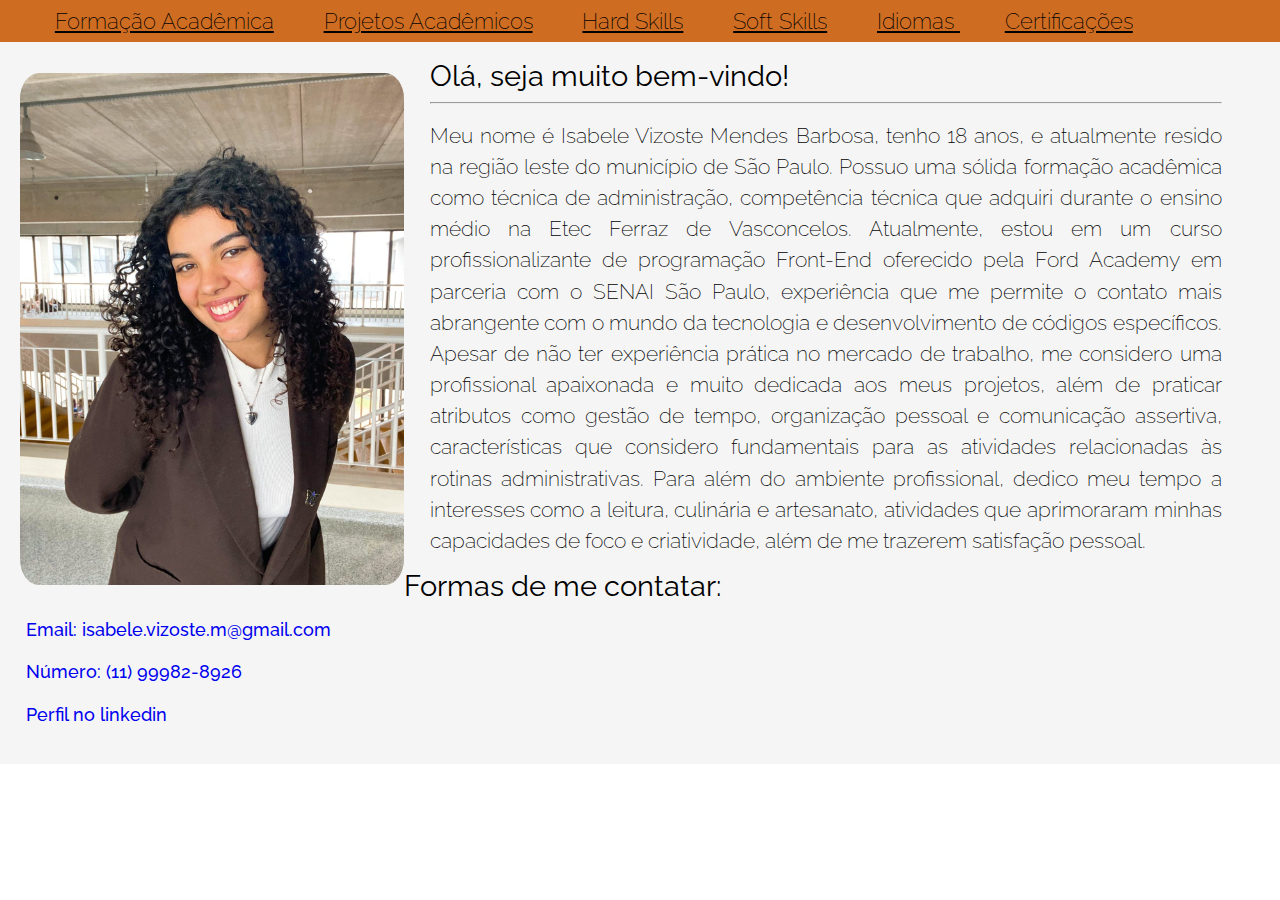
==== index.html @ c6ba898a "tentando publicar o site" ====
<!DOCTYPE html>
<html lang="pt-BR">
<head>
    <meta charset="UTF-8">
    <meta name="viewport" content="width=device-width, initial-scale=1.0">
    <title> Portifólio </title>
    <link rel="stylesheet" href=""> 
    <link rel="stylesheet" href="reset.css">
    <link rel="stylesheet" href="stylecurrículo.css">
   
</head>
<body>
    <header> 
        <nav id="navegacao-de-paginas">
            <a href="FormaçãoAcadêmica.html"> Formação Acadêmica</a>
            <a href="ProjetosAcadêmicos.html" > Projetos Acadêmicos</a>
            <a href="HardSkills.html" > Hard Skills</a>
            <a href="SoftSkills.html" > Soft Skills</a>
            <a href="Idiomas.html" > Idiomas </a>
            <a href="Certificações.html" > Certificações</a>
        </nav>
    </header>
    <main> 
        <img class="imagemPessoalPG" src="Foto de Bel.jpg" alt="Imagem de uma mulher branca de cabelos cacheados sorrindo para a câmera, a pessoa na imagem esta 
         vestindo um blazer marrom e uma camisa branca por baixo">

        <div class="paragrafodireito">
        <h3> Olá, seja muito bem-vindo!</h3>
        <hr>
        <p> 
            Meu nome é <strong>Isabele Vizoste Mendes Barbosa</strong>, tenho 18 anos, e atualmente resido na região leste do município de São Paulo. Possuo uma sólida formação acadêmica como <strong> técnica de administração,</strong> competência técnica que adquiri durante o ensino médio na Etec Ferraz de Vasconcelos. Atualmente, estou em um curso profissionalizante de programação Front-End oferecido pela <i>Ford Academy</i> em parceria com o SENAI São Paulo, experiência que me permite o contato mais abrangente com o mundo da tecnologia e desenvolvimento de códigos específicos. Apesar de não ter experiência prática no mercado de trabalho, me considero uma profissional apaixonada e muito dedicada aos meus projetos, além de praticar atributos como gestão de tempo, organização pessoal e comunicação assertiva, características que considero fundamentais para as atividades relacionadas às rotinas administrativas. Para além do ambiente profissional, dedico meu tempo a interesses como a leitura, culinária e artesanato, atividades que aprimoraram minhas capacidades de foco e criatividade, além de me trazerem satisfação pessoal. 
        </p>
    </div>
    <div class="tituloContato">
    <h3> Formas de me contatar:</h3>
    </div>
    <p>
        <div class="ancoraContatoPessoal">
        <p>
        <a href="mailto:isabele.vizoste.m@gmail.com"> Email: isabele.vizoste.m@gmail.com </a>
        </p>
        <p>
        <a href="tel:+5511999828926"; target="_blank"> Número: (11) 99982-8926 </a>
        </p>
        <p>
        <a href="https://br.linkedin.com/in/isabele-vizoste-15165a2a9"; target="_blank"> Perfil no linkedin</a>
        </p>
        </div>

    </main>
    
</body>
</html>
---- stylecurrículo.css ----
@import url('https://fonts.googleapis.com/css2?family=Raleway:ital,wght@0,100..900;1,100..900&display=swap'); 

body{ 
    margin: 0;
    padding: 0;
    font-size: 18px;
    font-family: "Raleway", sans-serif;
    font-weight: 200;} /*formatação de estilo do body*/
    
 header{background-color: #ce6c21;
        padding: 10px; } /*cabeçalho*/
    
h1 { text-align: center;
    font-size: 3rem;
    font-weight: 400;} /*formatação de título geral*/ 

h2 {font-weight: 600;}
    
#navegacao-de-paginas a { margin-left: 3.5vw; 
     color: black;
    font-size: 1.4rem;} /*links do cabeçalho geral*/  
            
 main { background-color: whitesmoke; 
        font-size: larger;
        padding: 20px;} /*parte principal da página*/ 
                
h3 { font-size: 1.8rem;
        font-weight: 400;} /*formatação geral do título h3*/

 p { line-height: 1.5;
     margin: 1rem 0; } /*formatação geral de parágrafo*/

img { width: 30vw;
    margin-top: .8vw;
    border-radius: 5%;
    float: left;} /*foto profissional da página inicial*/

.ancoraContatoPessoal a{
    text-decoration: none;
    margin-left: .5vw;
    font-size: 1.1rem;
    display: flex;
    flex-direction: column;
    margin-bottom: 0.5vw;
    font-weight: 500;}

div.paragrafodireito { 
    margin-left: 32vw;
    margin-right: 3vw;
    text-align: justify;
    font-size: 1.3rem;} /*parágrafo de apresentação página inicial*/

div.colunasFormacaoAcademica {
    column-count: 2; 
    column-gap: 2vw;
    column-rule: 20%;} /*divisão de colunas em formação acadêmica*/

.projetoPolitec img {
        width: 20%;
        margin-right: 2vw;
    } /*imagem de perfil politec na aba projetos acadêmicos */

.projetoPolitec p {
    text-align: justify;
    margin-left: 3vw;
    margin-right: 10vw;} /*parágrafo de explicação do politec na aba projetos acadêmicos */

table {
    width: 40vw;
    border-collapse: collapse;} /*tabela de líguas na aba de idiomas*/

th, td {
    border: .5vw solid #ddd;
    padding: 1VW;
    text-align: center;} /*formatação das linhas e colunas da tabela de idioma*/

.tituloContato h3{
    margin-left:.5vw;
}


article { 
    width: 30%;
    background-color: #B784B7;
    padding: 1rem ;} /*formatação de artigo na aba de certificações*/
    
article { width: 30%;} /*formatação de artigo na aba de certificações*/

article header{
    background-color: #AD88C6;} /*formatação do cabeçalho do artigo na aba de certificações*/

article p{
    background-color: #FFE6E6;
    margin-top: 0%;} /*formatação do parágrafo do artigo na aba de certificações*/

article h1 {
    font-size: 2rem;
    font-weight: bold;
    text-align: justify;
    margin-bottom: .5vw;} /*formatação do título do artigo na aba de certificações*/

    
 article h2{
     font-size: 1.5rem;
    font-weight: 600;
     text-align: justify;
     margin-bottom:.2vw} /*formatação do título do artigo na aba de certificações*/
        
 #tecnologia {display: flex;
    justify-content:space-evenly;
    text-align: justify;} /*formatação do id do artigo na aba de certificações, deixando em formato de artigos separados*/
            
#certificacoesCabecalho {
     background-color: #7469B6;}
                
 #certificacoesMain {
      background-color: #E1AFD1;
                }
                
.continueLendo { background-color: #E6B9DE;
  padding: .5rem 1rem;
  margin-top: 1rem;  
  border-radius: 8px;
 
}

.continueLendo a{
    color: #ffffff;
    text-decoration: none;
}
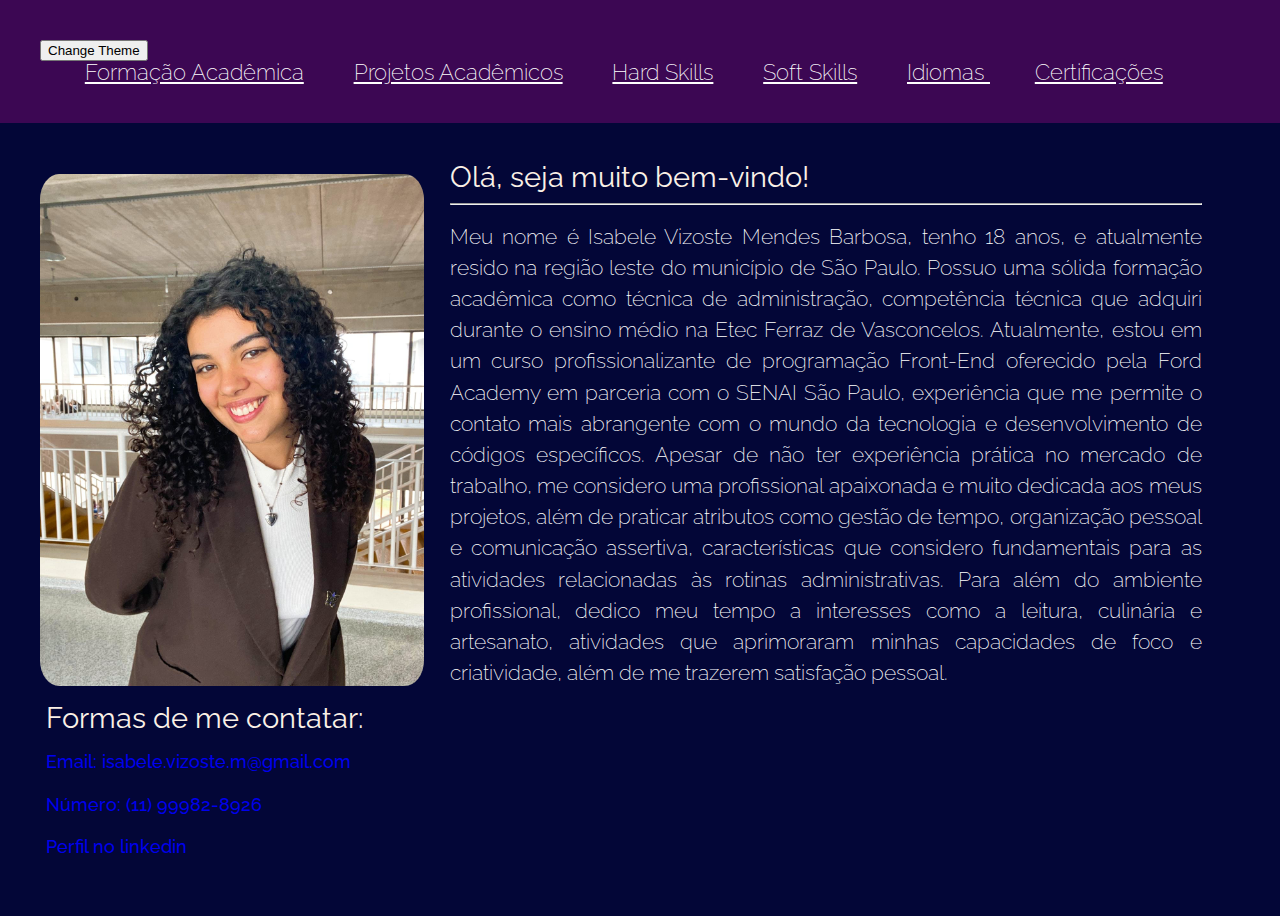
==== commit ef2af7db: "criando o primeiro js" ====
--- a/index.html
+++ b/index.html
@@ -1,5 +1,5 @@
 <!DOCTYPE html>
-<html lang="pt-BR">
+<html lang="pt-BR" data-tema="dark">
 <head>
     <meta charset="UTF-8">
     <meta name="viewport" content="width=device-width, initial-scale=1.0">
@@ -11,13 +11,15 @@
 </head>
 <body>
     <header> 
+        <button type="button" id="btChangeTheme"> Change Theme </button>
+
         <nav id="navegacao-de-paginas">
             <a href="FormaçãoAcadêmica.html"> Formação Acadêmica</a>
-            <a href="ProjetosAcadêmicos.html" > Projetos Acadêmicos</a>
-            <a href="HardSkills.html" > Hard Skills</a>
-            <a href="SoftSkills.html" > Soft Skills</a>
-            <a href="Idiomas.html" > Idiomas </a>
-            <a href="Certificações.html" > Certificações</a>
+            <a href="ProjetosAcadêmicos.html"> Projetos Acadêmicos</a>
+            <a href="HardSkills.html"> Hard Skills</a>
+            <a href="SoftSkills.html"> Soft Skills</a>
+            <a href="Idiomas.html"> Idiomas </a>
+            <a href="Certificações.html"> Certificações</a>
         </nav>
     </header>
     <main> 
@@ -48,6 +50,8 @@
         </div>
 
     </main>
-    
+
+    <script src="theme.js"></script>
 </body>
+
 </html>--- a/stylecurrículo.css
+++ b/stylecurrículo.css
@@ -1,43 +1,77 @@
 @import url('https://fonts.googleapis.com/css2?family=Raleway:ital,wght@0,100..900;1,100..900&display=swap'); 
+
+:root {
+    font-size: 16px;
+    scroll-behavior: smooth;
+    --padding-padrao-seccao: 40px;}
+
+[data-tema="light"] {
+    --plano-fundo: #ffffff; 
+    --cor-primaria-texto: #353535;
+    --cor-fundo-tags: #bebebe;
+    --cor-da-header: #81689D;
+    --cor-padrao-titulos: #0F0F0F;
+
+}
+
+[data-tema="dark"] {
+    --plano-fundo: #030637; 
+    --cor-primaria-texto: #ffffff; 
+    --cor-fundo-tags: #E5B8F4; 
+    --cor-da-header: #3C0753;
+    --cor-padrao-titulos: #FAF0E6;
+    
+    
+}
+
 
 body{ 
     margin: 0;
-    padding: 0;
     font-size: 18px;
     font-family: "Raleway", sans-serif;
-    font-weight: 200;} /*formatação de estilo do body*/
+    font-weight: 200;
+    background-color: var(--plano-fundo);} /*formatação de estilo do body*/
     
  header{background-color: #ce6c21;
-        padding: 10px; } /*cabeçalho*/
+        padding: var(--padding-padrao-seccao);
+        background-color: var(--cor-da-header);
+     } /*cabeçalho*/
+
+main { background-color: whitesmoke; 
+    font-size: larger;
+     padding: var(--padding-padrao-seccao);
+     background-color: var(--plano-fundo);} /*parte principal da página*/ 
     
 h1 { text-align: center;
-    font-size: 3rem;
-    font-weight: 400;} /*formatação de título geral*/ 
+    font-size: 3rem;} /*formatação de título geral*/ 
 
-h2 {font-weight: 600;}
+h2 {font-weight: 600;
+    color: var(--cor-padrao-titulos);}
     
 #navegacao-de-paginas a { margin-left: 3.5vw; 
-     color: black;
+     color: var(--cor-primaria-texto);
     font-size: 1.4rem;} /*links do cabeçalho geral*/  
-            
- main { background-color: whitesmoke; 
-        font-size: larger;
-        padding: 20px;} /*parte principal da página*/ 
                 
 h3 { font-size: 1.8rem;
-        font-weight: 400;} /*formatação geral do título h3*/
+    color: var(--cor-padrao-titulos);} /*formatação geral do título h3*/
+
+h1, h3 {font-weight: 400; 
+     color: var(--cor-padrao-titulos);}
 
  p { line-height: 1.5;
-     margin: 1rem 0; } /*formatação geral de parágrafo*/
+     margin: 1rem 0; 
+     color: var(--cor-primaria-texto);} /*formatação geral de parágrafo*/
 
 img { width: 30vw;
     margin-top: .8vw;
     border-radius: 5%;
     float: left;} /*foto profissional da página inicial*/
 
+.tituloContato h3,a {
+    margin-left:.5vw;} /*formatação do título de contato na aba inicial*/ 
+
 .ancoraContatoPessoal a{
     text-decoration: none;
-    margin-left: .5vw;
     font-size: 1.1rem;
     display: flex;
     flex-direction: column;
@@ -50,81 +84,105 @@
     text-align: justify;
     font-size: 1.3rem;} /*parágrafo de apresentação página inicial*/
 
-div.colunasFormacaoAcademica {
-    column-count: 2; 
+div.colunasFormacaoAcademica /* 
+    @TODO
+    1. mudar formatação de coluna para flex-box do tipo de artigo 
+*/
+    {column-count: 2; 
     column-gap: 2vw;
     column-rule: 20%;} /*divisão de colunas em formação acadêmica*/
 
-.projetoPolitec img {
+
+                     /* PROJETOS ACADÊMICOS */
+
+#projetoPolitec img, .palcopsico {
         width: 20%;
         margin-right: 2vw;
+        margin-left: 5vw;
     } /*imagem de perfil politec na aba projetos acadêmicos */
 
-.projetoPolitec p {
+
+#projetoPolitec h2{
+    margin: 0vw 42vw
+}
+
+#projetoPsico, #projetoPolitec p {
     text-align: justify;
-    margin-left: 3vw;
-    margin-right: 10vw;} /*parágrafo de explicação do politec na aba projetos acadêmicos */
+    margin-left: 5vw;
+    margin-right: 5vw;
+}
+
+.grupodepsico {
+    float: left;
+}
+
+.palcopsico {
+    float: right;
+}
+
+                    /* IDIOMAS */
 
 table {
     width: 40vw;
-    border-collapse: collapse;} /*tabela de líguas na aba de idiomas*/
+    border-collapse: collapse;
+    color: var(--cor-primaria-texto)} /*tabela de líguas na aba de idiomas*/
 
 th, td {
     border: .5vw solid #ddd;
     padding: 1VW;
     text-align: center;} /*formatação das linhas e colunas da tabela de idioma*/
 
-.tituloContato h3{
-    margin-left:.5vw;
-}
 
+                    /* CERTIFICAÇÕES */
 
 article { 
     width: 30%;
     background-color: #B784B7;
     padding: 1rem ;} /*formatação de artigo na aba de certificações*/
     
-article { width: 30%;} /*formatação de artigo na aba de certificações*/
+article { width: 30%;
+    height: 0px;
+   } /*formatação de artigo na aba de certificações*/
 
 article header{
     background-color: #AD88C6;} /*formatação do cabeçalho do artigo na aba de certificações*/
 
 article p{
     background-color: #FFE6E6;
-    margin-top: 0%;} /*formatação do parágrafo do artigo na aba de certificações*/
+    margin-top: 0%;
+    color: var(--cor-primaria-texto)} /*formatação do parágrafo do artigo na aba de certificações*/
 
-article h1 {
+article h1,h2 {
     font-size: 2rem;
     font-weight: bold;
     text-align: justify;
     margin-bottom: .5vw;} /*formatação do título do artigo na aba de certificações*/
 
     
- article h2{
-     font-size: 1.5rem;
-    font-weight: 600;
-     text-align: justify;
-     margin-bottom:.2vw} /*formatação do título do artigo na aba de certificações*/
         
  #tecnologia {display: flex;
     justify-content:space-evenly;
     text-align: justify;} /*formatação do id do artigo na aba de certificações, deixando em formato de artigos separados*/
             
-#certificacoesCabecalho {
-     background-color: #7469B6;}
                 
- #certificacoesMain {
-      background-color: #E1AFD1;
-                }
-                
-.continueLendo { background-color: #E6B9DE;
+.continueLendo a{ background-color: #E6B9DE;
   padding: .5rem 1rem;
   margin-top: 1rem;  
   border-radius: 8px;
- 
+  color: #ffffff;
+  text-decoration: none;
+} /*formatação da class do botão de "continue lendo" do artigo na aba de certificações*/
+
+.continueLendo {
+    color: pink;
+    text-decoration: none;
+
 }
 
-.continueLendo a{
-    color: #ffffff;
-    text-decoration: none;
-}
+.lista-tags li{
+    display: inline-block;
+    background-color:var(--cor-fundo-tags);
+    padding: 5px;
+    border-radius: 4px;
+    margin: 5px 0;
+    color: var(--cor-primaria-texto);} /*formatação do estilo das habilidades em soft e hard skills*/